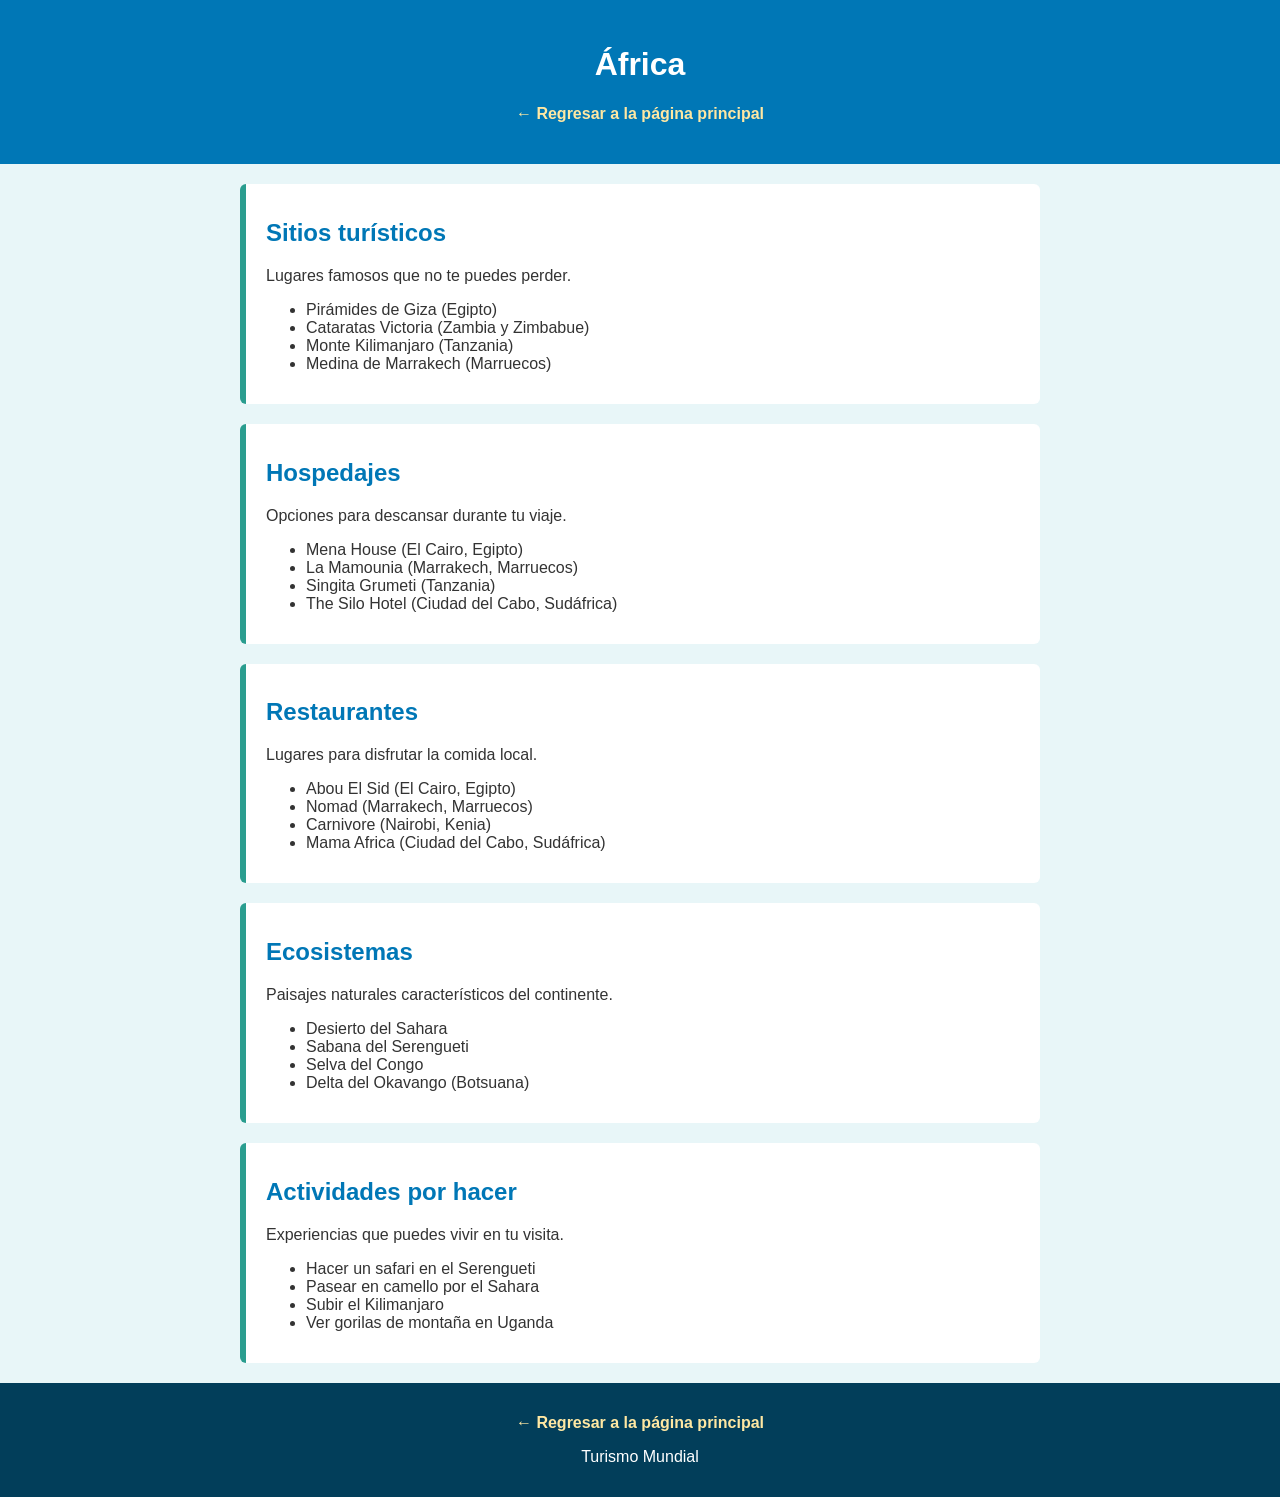
==== africa.html @ 2576be2b "Agregar página web" ====
<!DOCTYPE html>
<html lang="es">
<head>
  <meta charset="UTF-8">
  <title>África - Turismo Mundial</title>
  <!-- Conectamos la hoja de estilos -->
  <link rel="stylesheet" href="estilos.css">
</head>
<body>

  <header>
    <h1>África</h1>
    <!-- Enlace para regresar a la página principal -->
    <p><a href="index.html">← Regresar a la página principal</a></p>
  </header>

  <main>

    <!-- Sección 1: Sitios turísticos -->
    <section>
      <h2>Sitios turísticos</h2>
      <p>Lugares famosos que no te puedes perder.</p>
      <ul>
        <li>Pirámides de Giza (Egipto)</li>
        <li>Cataratas Victoria (Zambia y Zimbabue)</li>
        <li>Monte Kilimanjaro (Tanzania)</li>
        <li>Medina de Marrakech (Marruecos)</li>
      </ul>
    </section>

    <!-- Sección 2: Hospedajes -->
    <section>
      <h2>Hospedajes</h2>
      <p>Opciones para descansar durante tu viaje.</p>
      <ul>
        <li>Mena House (El Cairo, Egipto)</li>
        <li>La Mamounia (Marrakech, Marruecos)</li>
        <li>Singita Grumeti (Tanzania)</li>
        <li>The Silo Hotel (Ciudad del Cabo, Sudáfrica)</li>
      </ul>
    </section>

    <!-- Sección 3: Restaurantes -->
    <section>
      <h2>Restaurantes</h2>
      <p>Lugares para disfrutar la comida local.</p>
      <ul>
        <li>Abou El Sid (El Cairo, Egipto)</li>
        <li>Nomad (Marrakech, Marruecos)</li>
        <li>Carnivore (Nairobi, Kenia)</li>
        <li>Mama Africa (Ciudad del Cabo, Sudáfrica)</li>
      </ul>
    </section>

    <!-- Sección 4: Ecosistemas -->
    <section>
      <h2>Ecosistemas</h2>
      <p>Paisajes naturales característicos del continente.</p>
      <ul>
        <li>Desierto del Sahara</li>
        <li>Sabana del Serengueti</li>
        <li>Selva del Congo</li>
        <li>Delta del Okavango (Botsuana)</li>
      </ul>
    </section>

    <!-- Sección 5: Actividades por hacer -->
    <section>
      <h2>Actividades por hacer</h2>
      <p>Experiencias que puedes vivir en tu visita.</p>
      <ul>
        <li>Hacer un safari en el Serengueti</li>
        <li>Pasear en camello por el Sahara</li>
        <li>Subir el Kilimanjaro</li>
        <li>Ver gorilas de montaña en Uganda</li>
      </ul>
    </section>

  </main>

  <footer>
    <p><a href="index.html">← Regresar a la página principal</a></p>
    <p>Turismo Mundial</p>
  </footer>

</body>
</html>
---- estilos.css ----
/* Estilos para todo el sitio Turismo Mundial */

/* Fondo y letra de toda la página */
body {
  font-family: Arial, sans-serif;
  background-color: #e8f6f8;   /* azul cielo claro */
  color: #333333;
  margin: 0;
}

/* Encabezado: azul mar */
header {
  background-color: #0077b6;
  color: white;
  text-align: center;
  padding: 25px;
}

/* Contenido principal centrado */
main {
  max-width: 800px;
  margin: 20px auto;
  padding: 0 15px;
}

/* Cada sección es una "tarjeta" blanca */
section {
  background-color: white;
  border-left: 6px solid #2a9d8f;   /* verde naturaleza */
  border-radius: 6px;
  padding: 15px 20px;
  margin-bottom: 20px;
}

h2 {
  color: #0077b6;
}

/* Enlaces */
a {
  color: #e76f51;   /* naranja atardecer */
  font-weight: bold;
  text-decoration: none;
}

a:hover {
  text-decoration: underline;
}

header a {
  color: #ffe8a3;
}

/* Lista de continentes de la página principal */
.continentes {
  list-style: none;
  padding: 0;
}

.continentes li {
  background-color: #fff3d6;   /* arena */
  margin: 10px 0;
  padding: 12px;
  border-radius: 6px;
  font-size: 20px;
  text-align: center;
}

/* Pie de página */
footer {
  background-color: #023e5a;
  color: white;
  text-align: center;
  padding: 15px;
}

footer a {
  color: #ffe8a3;
}
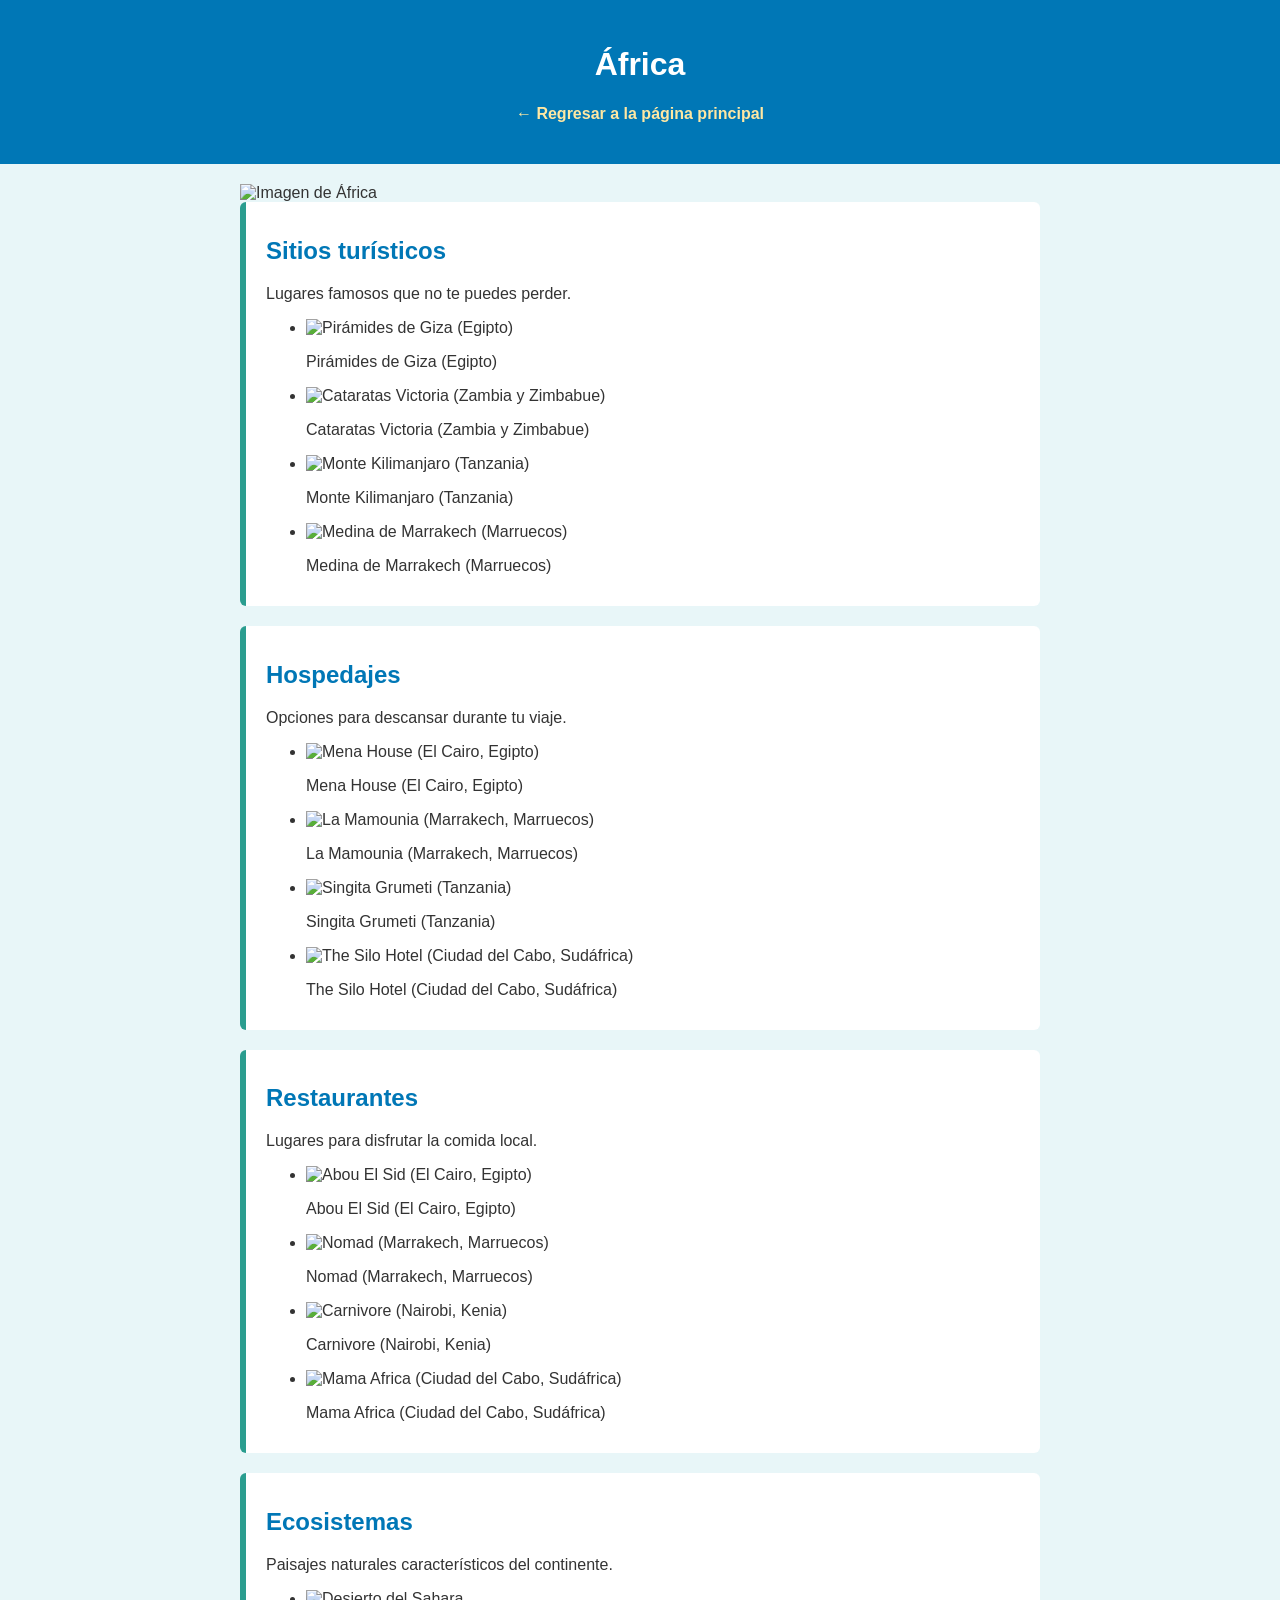
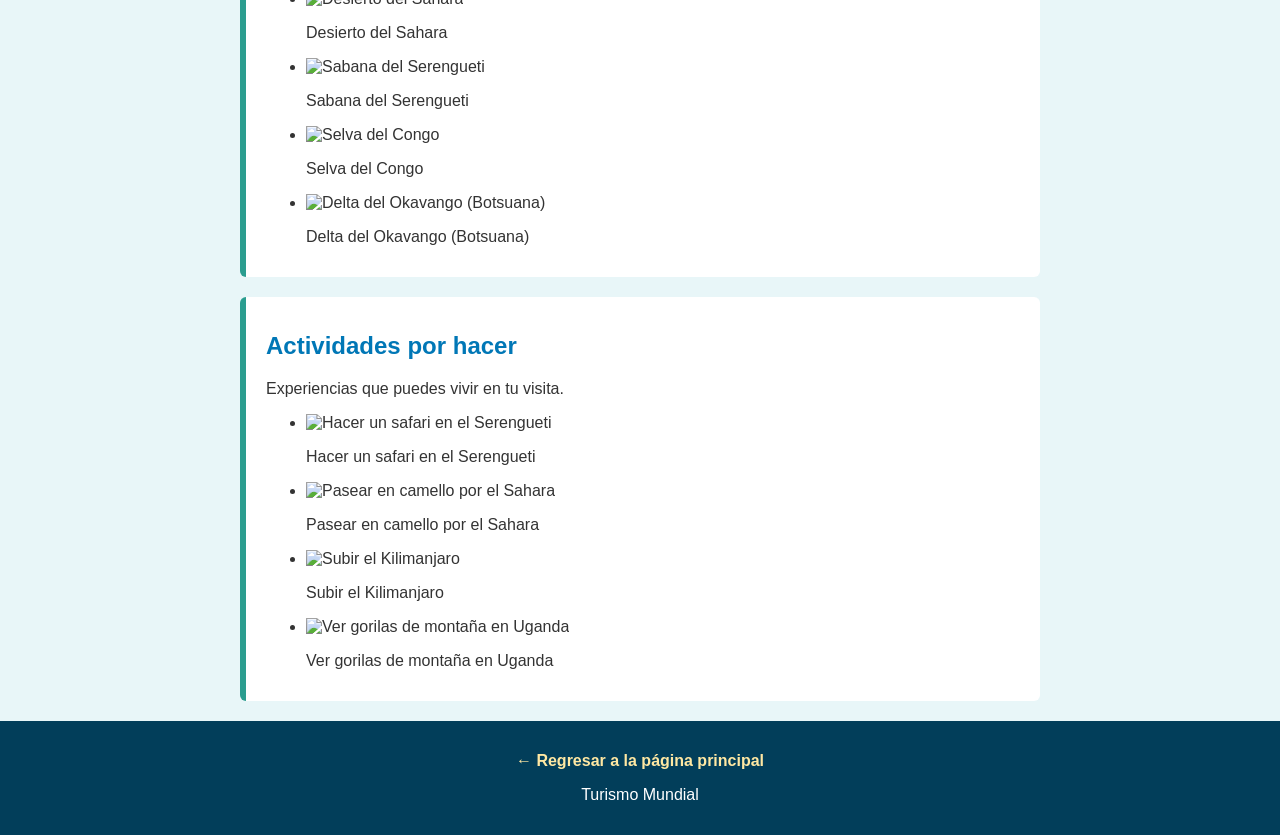
==== commit 262d857f: "Actualización de página web" ====
--- a/africa.html
+++ b/africa.html
@@ -15,16 +15,30 @@
   </header>
 
   <main>
+    <!-- Imagen del continente: cambia el archivo en la carpeta imagenes -->
+    <img class="banner" src="imagenes/africa.jpg" alt="Imagen de África">
 
     <!-- Sección 1: Sitios turísticos -->
     <section>
       <h2>Sitios turísticos</h2>
       <p>Lugares famosos que no te puedes perder.</p>
-      <ul>
-        <li>Pirámides de Giza (Egipto)</li>
-        <li>Cataratas Victoria (Zambia y Zimbabue)</li>
-        <li>Monte Kilimanjaro (Tanzania)</li>
-        <li>Medina de Marrakech (Marruecos)</li>
+      <ul class="galeria">
+        <li>
+          <img src="imagenes/africa/sitios1.jpg" alt="Pirámides de Giza (Egipto)">
+          <p>Pirámides de Giza (Egipto)</p>
+        </li>
+        <li>
+          <img src="imagenes/africa/sitios2.jpg" alt="Cataratas Victoria (Zambia y Zimbabue)">
+          <p>Cataratas Victoria (Zambia y Zimbabue)</p>
+        </li>
+        <li>
+          <img src="imagenes/africa/sitios3.jpg" alt="Monte Kilimanjaro (Tanzania)">
+          <p>Monte Kilimanjaro (Tanzania)</p>
+        </li>
+        <li>
+          <img src="imagenes/africa/sitios4.jpg" alt="Medina de Marrakech (Marruecos)">
+          <p>Medina de Marrakech (Marruecos)</p>
+        </li>
       </ul>
     </section>
 
@@ -32,11 +46,23 @@
     <section>
       <h2>Hospedajes</h2>
       <p>Opciones para descansar durante tu viaje.</p>
-      <ul>
-        <li>Mena House (El Cairo, Egipto)</li>
-        <li>La Mamounia (Marrakech, Marruecos)</li>
-        <li>Singita Grumeti (Tanzania)</li>
-        <li>The Silo Hotel (Ciudad del Cabo, Sudáfrica)</li>
+      <ul class="galeria">
+        <li>
+          <img src="imagenes/africa/hospedajes1.jpg" alt="Mena House (El Cairo, Egipto)">
+          <p>Mena House (El Cairo, Egipto)</p>
+        </li>
+        <li>
+          <img src="imagenes/africa/hospedajes2.jpg" alt="La Mamounia (Marrakech, Marruecos)">
+          <p>La Mamounia (Marrakech, Marruecos)</p>
+        </li>
+        <li>
+          <img src="imagenes/africa/hospedajes3.jpg" alt="Singita Grumeti (Tanzania)">
+          <p>Singita Grumeti (Tanzania)</p>
+        </li>
+        <li>
+          <img src="imagenes/africa/hospedajes4.jpg" alt="The Silo Hotel (Ciudad del Cabo, Sudáfrica)">
+          <p>The Silo Hotel (Ciudad del Cabo, Sudáfrica)</p>
+        </li>
       </ul>
     </section>
 
@@ -44,11 +70,23 @@
     <section>
       <h2>Restaurantes</h2>
       <p>Lugares para disfrutar la comida local.</p>
-      <ul>
-        <li>Abou El Sid (El Cairo, Egipto)</li>
-        <li>Nomad (Marrakech, Marruecos)</li>
-        <li>Carnivore (Nairobi, Kenia)</li>
-        <li>Mama Africa (Ciudad del Cabo, Sudáfrica)</li>
+      <ul class="galeria">
+        <li>
+          <img src="imagenes/africa/restaurantes1.jpg" alt="Abou El Sid (El Cairo, Egipto)">
+          <p>Abou El Sid (El Cairo, Egipto)</p>
+        </li>
+        <li>
+          <img src="imagenes/africa/restaurantes2.jpg" alt="Nomad (Marrakech, Marruecos)">
+          <p>Nomad (Marrakech, Marruecos)</p>
+        </li>
+        <li>
+          <img src="imagenes/africa/restaurantes3.jpg" alt="Carnivore (Nairobi, Kenia)">
+          <p>Carnivore (Nairobi, Kenia)</p>
+        </li>
+        <li>
+          <img src="imagenes/africa/restaurantes4.jpg" alt="Mama Africa (Ciudad del Cabo, Sudáfrica)">
+          <p>Mama Africa (Ciudad del Cabo, Sudáfrica)</p>
+        </li>
       </ul>
     </section>
 
@@ -56,11 +94,23 @@
     <section>
       <h2>Ecosistemas</h2>
       <p>Paisajes naturales característicos del continente.</p>
-      <ul>
-        <li>Desierto del Sahara</li>
-        <li>Sabana del Serengueti</li>
-        <li>Selva del Congo</li>
-        <li>Delta del Okavango (Botsuana)</li>
+      <ul class="galeria">
+        <li>
+          <img src="imagenes/africa/ecosistemas1.jpg" alt="Desierto del Sahara">
+          <p>Desierto del Sahara</p>
+        </li>
+        <li>
+          <img src="imagenes/africa/ecosistemas2.jpg" alt="Sabana del Serengueti">
+          <p>Sabana del Serengueti</p>
+        </li>
+        <li>
+          <img src="imagenes/africa/ecosistemas3.jpg" alt="Selva del Congo">
+          <p>Selva del Congo</p>
+        </li>
+        <li>
+          <img src="imagenes/africa/ecosistemas4.jpg" alt="Delta del Okavango (Botsuana)">
+          <p>Delta del Okavango (Botsuana)</p>
+        </li>
       </ul>
     </section>
 
@@ -68,11 +118,23 @@
     <section>
       <h2>Actividades por hacer</h2>
       <p>Experiencias que puedes vivir en tu visita.</p>
-      <ul>
-        <li>Hacer un safari en el Serengueti</li>
-        <li>Pasear en camello por el Sahara</li>
-        <li>Subir el Kilimanjaro</li>
-        <li>Ver gorilas de montaña en Uganda</li>
+      <ul class="galeria">
+        <li>
+          <img src="imagenes/africa/actividades1.jpg" alt="Hacer un safari en el Serengueti">
+          <p>Hacer un safari en el Serengueti</p>
+        </li>
+        <li>
+          <img src="imagenes/africa/actividades2.jpg" alt="Pasear en camello por el Sahara">
+          <p>Pasear en camello por el Sahara</p>
+        </li>
+        <li>
+          <img src="imagenes/africa/actividades3.jpg" alt="Subir el Kilimanjaro">
+          <p>Subir el Kilimanjaro</p>
+        </li>
+        <li>
+          <img src="imagenes/africa/actividades4.jpg" alt="Ver gorilas de montaña en Uganda">
+          <p>Ver gorilas de montaña en Uganda</p>
+        </li>
       </ul>
     </section>
 
@@ -84,4 +146,4 @@
   </footer>
 
 </body>
-</html>
+</html>
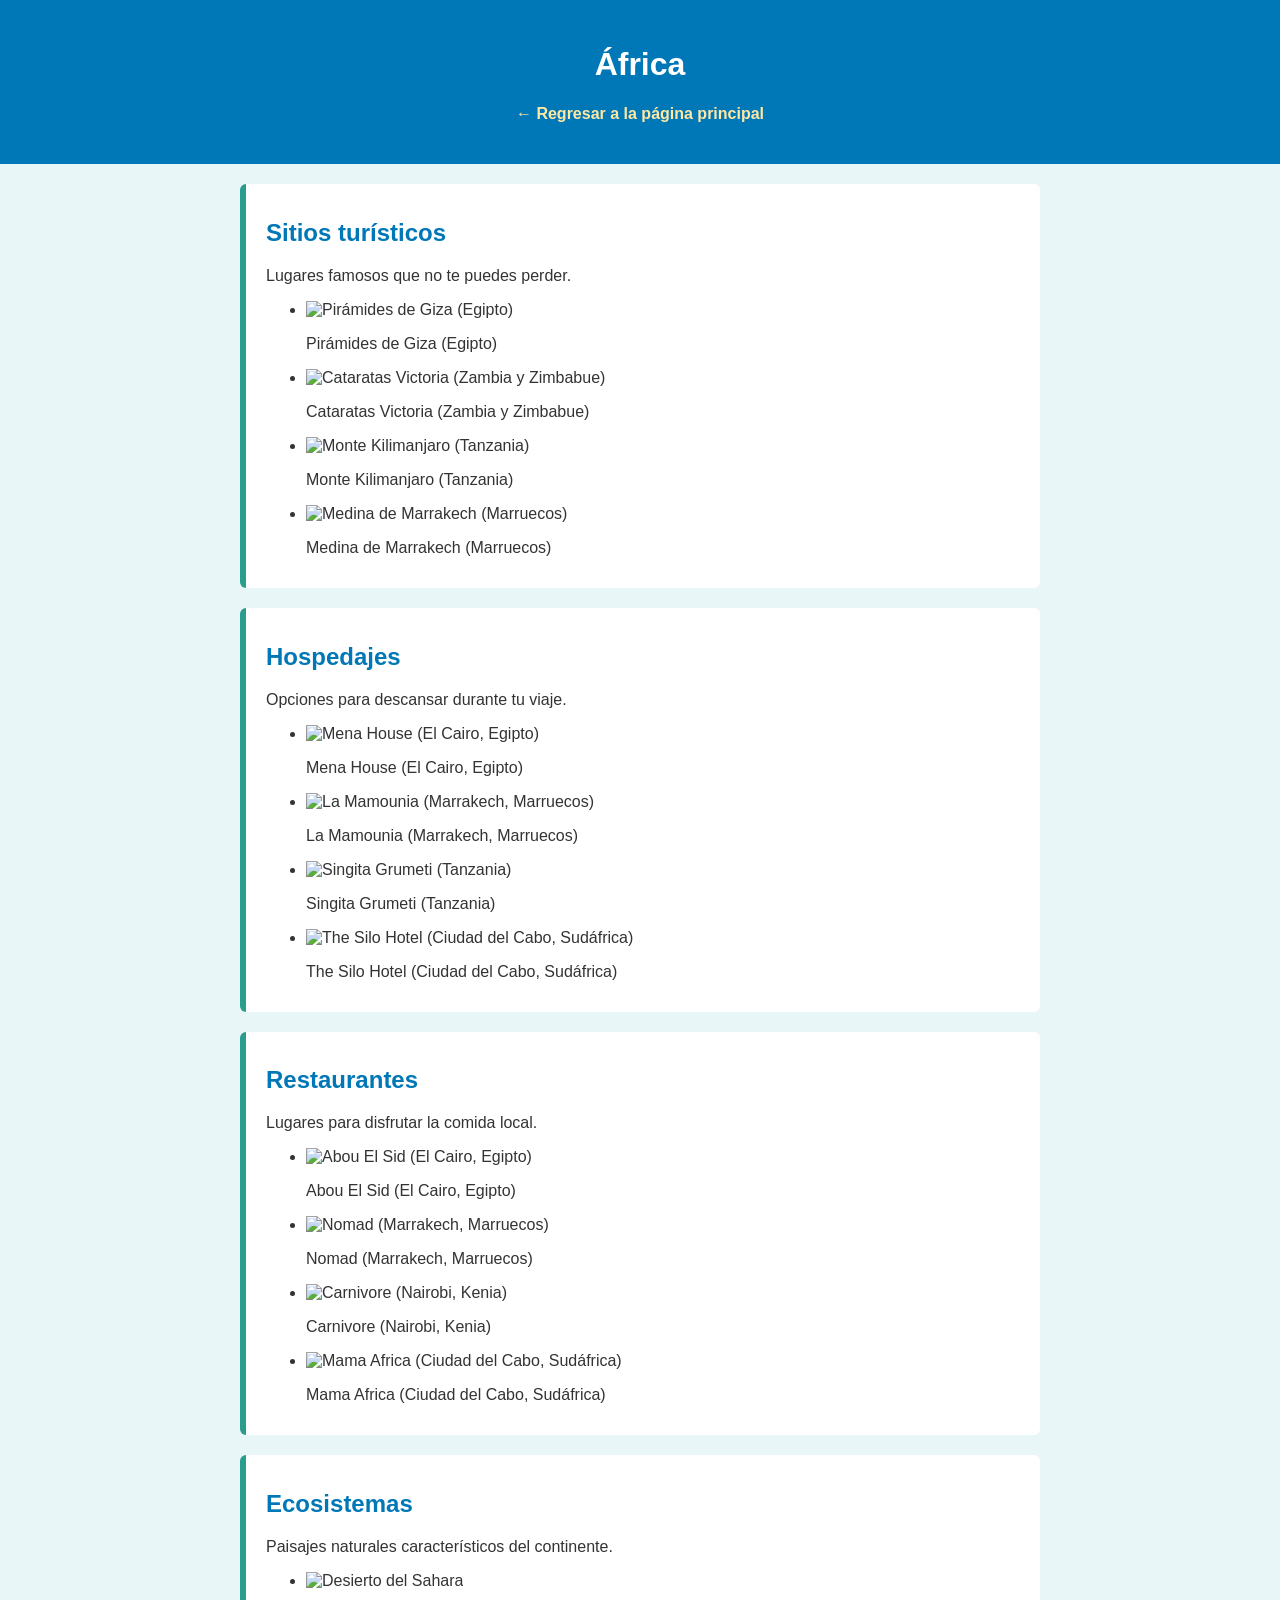
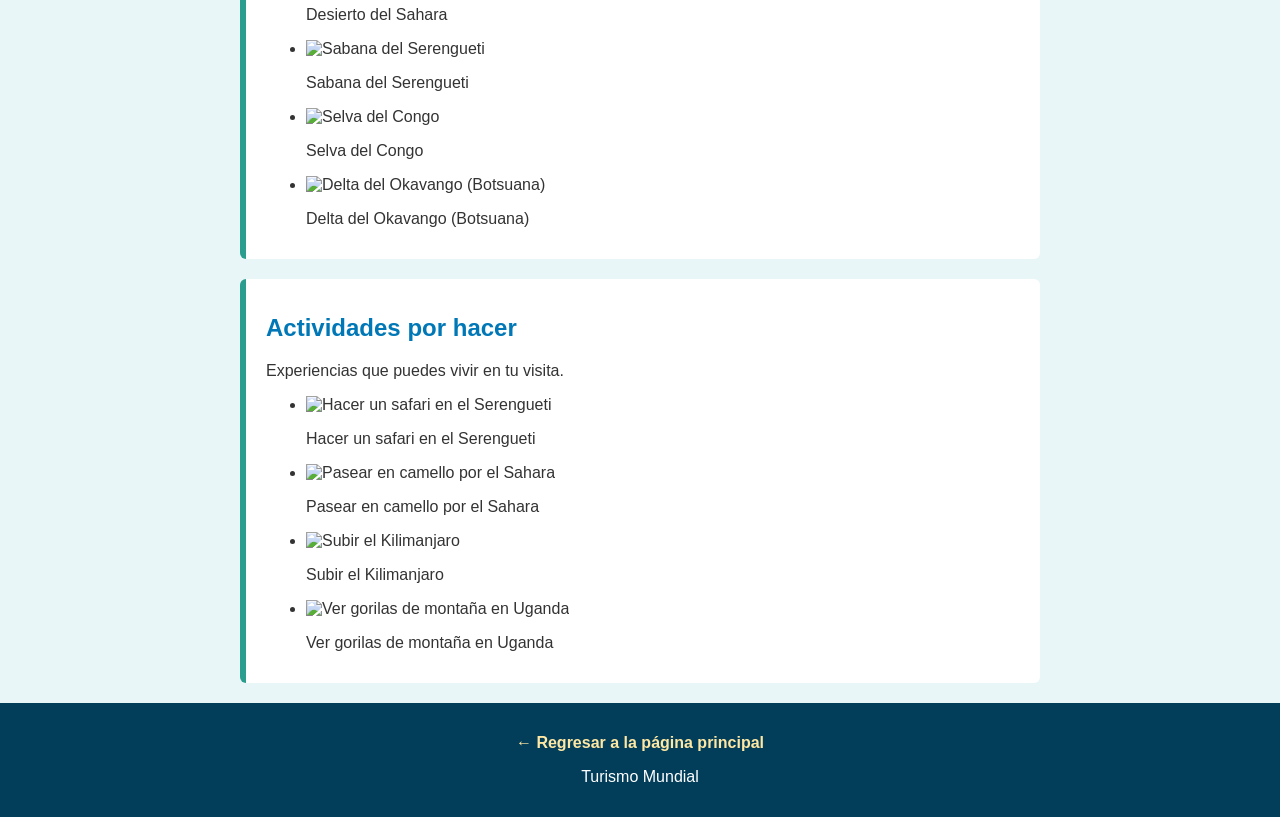
==== commit cdfe6e4a: "actulizacion 3" ====
--- a/africa.html
+++ b/africa.html
@@ -15,28 +15,25 @@
   </header>
 
   <main>
-    <!-- Imagen del continente: cambia el archivo en la carpeta imagenes -->
-    <img class="banner" src="imagenes/africa.jpg" alt="Imagen de África">
-
-    <!-- Sección 1: Sitios turísticos -->
+<!-- Sección 1: Sitios turísticos -->
     <section>
       <h2>Sitios turísticos</h2>
       <p>Lugares famosos que no te puedes perder.</p>
       <ul class="galeria">
         <li>
-          <img src="imagenes/africa/sitios1.jpg" alt="Pirámides de Giza (Egipto)">
+          <img src="https://th.bing.com/th/id/R.768ca44bdd387d6ba20e52110ec8bd03?rik=dCNwOAlUNWCqkQ&riu=http%3a%2f%2f2.bp.blogspot.com%2f-4NAfuCss2q0%2fUnPmYunw-5I%2fAAAAAAAAADU%2f5Pkf2SUDOR0%2fs1600%2fpiramides%2bde%2begipto.jpg&ehk=ZJJgpn4yNlI2YOvXndTqfdFWeFtKutyJLXcb1Z01NKk%3d&risl=&pid=ImgRaw&r=0" alt="Pirámides de Giza (Egipto)" width="100" height="100">
           <p>Pirámides de Giza (Egipto)</p>
         </li>
         <li>
-          <img src="imagenes/africa/sitios2.jpg" alt="Cataratas Victoria (Zambia y Zimbabue)">
+          <img src="https://th.bing.com/th/id/R.baa5721fb52f8c47ea06c1d7682e9455?rik=1KSh3PaXjyCf%2fw&pid=ImgRaw&r=0" alt="Cataratas Victoria (Zambia y Zimbabue)" width="100" height="100">
           <p>Cataratas Victoria (Zambia y Zimbabue)</p>
         </li>
         <li>
-          <img src="imagenes/africa/sitios3.jpg" alt="Monte Kilimanjaro (Tanzania)">
+          <img src="https://www.climbing-kilimanjaro.com/wp-content/uploads/2020/11/Mount-Kilimanjaro-Meaning.jpg" alt="Monte Kilimanjaro (Tanzania)" width="100" height="100">
           <p>Monte Kilimanjaro (Tanzania)</p>
         </li>
         <li>
-          <img src="imagenes/africa/sitios4.jpg" alt="Medina de Marrakech (Marruecos)">
+          <img src="https://tse2.mm.bing.net/th/id/OIP.reGWHi2_M_Wc8b5wgucM5gHaDI?r=0&rs=1&pid=ImgDetMain&o=7&rm=3" alt="Medina de Marrakech (Marruecos)" width="100" height="100">
           <p>Medina de Marrakech (Marruecos)</p>
         </li>
       </ul>
@@ -48,19 +45,19 @@
       <p>Opciones para descansar durante tu viaje.</p>
       <ul class="galeria">
         <li>
-          <img src="imagenes/africa/hospedajes1.jpg" alt="Mena House (El Cairo, Egipto)">
+          <img src="https://th.bing.com/th/id/R.13c5f0220e551260d409c9324e1267b0?rik=W72GrSSvdbEp6g&pid=ImgRaw&r=0" alt="Mena House (El Cairo, Egipto)"width="100" height="100">
           <p>Mena House (El Cairo, Egipto)</p>
         </li>
         <li>
-          <img src="imagenes/africa/hospedajes2.jpg" alt="La Mamounia (Marrakech, Marruecos)">
+          <img src="https://th.bing.com/th/id/R.504153f3d18b4b4530a18dc0b3a41538?rik=aGIJ4gbE9kWX8A&pid=ImgRaw&r=0" alt="La Mamounia (Marrakech, Marruecos)" width="100" height="100">
           <p>La Mamounia (Marrakech, Marruecos)</p>
         </li>
         <li>
-          <img src="imagenes/africa/hospedajes3.jpg" alt="Singita Grumeti (Tanzania)">
+          <img src="https://tse1.mm.bing.net/th/id/OIP.kUewGB_MYCseiE6moNeuxQHaE8?r=0&rs=1&pid=ImgDetMain&o=7&rm=3" alt="Singita Grumeti (Tanzania)" width="100" height="100">
           <p>Singita Grumeti (Tanzania)</p>
         </li>
         <li>
-          <img src="imagenes/africa/hospedajes4.jpg" alt="The Silo Hotel (Ciudad del Cabo, Sudáfrica)">
+          <img src="https://www.e-architect.com/wp-content/uploads/2024/08/the-silo-hotel-cape-town-zeitz-mocaa-wb.webp" alt="The Silo Hotel (Ciudad del Cabo, Sudáfrica)" width="100" height="100">
           <p>The Silo Hotel (Ciudad del Cabo, Sudáfrica)</p>
         </li>
       </ul>
@@ -72,19 +69,19 @@
       <p>Lugares para disfrutar la comida local.</p>
       <ul class="galeria">
         <li>
-          <img src="imagenes/africa/restaurantes1.jpg" alt="Abou El Sid (El Cairo, Egipto)">
+          <img src="https://www.revigorate.com/images/Abou-El-Sid-Restaurant-Cairo.jpg" alt="Abou El Sid (El Cairo, Egipto)" width="100" height="100">
           <p>Abou El Sid (El Cairo, Egipto)</p>
         </li>
         <li>
-          <img src="imagenes/africa/restaurantes2.jpg" alt="Nomad (Marrakech, Marruecos)">
+          <img src="https://dynamic-media-cdn.tripadvisor.com/media/photo-o/06/f7/2e/ee/nomad.jpg?w=900&h=500&s=1" alt="Nomad (Marrakech, Marruecos)" width="100" height="100">
           <p>Nomad (Marrakech, Marruecos)</p>
         </li>
         <li>
-          <img src="imagenes/africa/restaurantes3.jpg" alt="Carnivore (Nairobi, Kenia)">
+          <img src="https://dynamic-media-cdn.tripadvisor.com/media/photo-o/32/58/fb/cf/golden-hour-at-coco-rooftop.jpg?w=800&h=600&s=1" alt="Carnivore (Nairobi, Kenia)" width="100" height="100">
           <p>Carnivore (Nairobi, Kenia)</p>
         </li>
         <li>
-          <img src="imagenes/africa/restaurantes4.jpg" alt="Mama Africa (Ciudad del Cabo, Sudáfrica)">
+          <img src="https://cf.bstatic.com/xdata/images/hotel/max1024x768/768650504.jpg?k=9939a9b1e639a0865e86d4a1de75a4a0684dbdfd98001fbc8e68f1c56d61639c&o=&hp=1" alt="Mama Africa (Ciudad del Cabo, Sudáfrica)" width="100" height="100">
           <p>Mama Africa (Ciudad del Cabo, Sudáfrica)</p>
         </li>
       </ul>
@@ -96,19 +93,19 @@
       <p>Paisajes naturales característicos del continente.</p>
       <ul class="galeria">
         <li>
-          <img src="imagenes/africa/ecosistemas1.jpg" alt="Desierto del Sahara">
+          <img src="https://cdn.getyourguide.com/img/location/5cf8e8653f7c6.jpeg/88.jpg" alt="Desierto del Sahara" width="100" height="100">
           <p>Desierto del Sahara</p>
         </li>
         <li>
-          <img src="imagenes/africa/ecosistemas2.jpg" alt="Sabana del Serengueti">
+          <img src="https://th.bing.com/th/id/R.13acb8fc9c35a1bcd21244a8ec53fc60?rik=l6ddA8h2H9c%2bjQ&pid=ImgRaw&r=0" alt="Sabana del Serengueti" width="100" height="100">
           <p>Sabana del Serengueti</p>
         </li>
         <li>
-          <img src="imagenes/africa/ecosistemas3.jpg" alt="Selva del Congo">
+          <img src="https://tse1.mm.bing.net/th/id/OIP._ZOjgNW0a3yP_-TwZbe9OwHaE8?r=0&rs=1&pid=ImgDetMain&o=7&rm=3" alt="Selva del Congo" width="100" height="100">
           <p>Selva del Congo</p>
         </li>
         <li>
-          <img src="imagenes/africa/ecosistemas4.jpg" alt="Delta del Okavango (Botsuana)">
+          <img src="https://img.freepik.com/fotos-premium/vista-aerea-delta-okavango-botsuana-sitio-patrimonio-mundial-unesco-conocido-su-ecosistema-unico_14117-993646.jpg?w=2000" alt="Delta del Okavango (Botsuana)" width="100" height="100">
           <p>Delta del Okavango (Botsuana)</p>
         </li>
       </ul>
@@ -120,19 +117,19 @@
       <p>Experiencias que puedes vivir en tu visita.</p>
       <ul class="galeria">
         <li>
-          <img src="imagenes/africa/actividades1.jpg" alt="Hacer un safari en el Serengueti">
+          <img src="https://tse3.mm.bing.net/th/id/OIP.hiGVq90e-f6fYn7svfojjQHaC9?r=0&rs=1&pid=ImgDetMain&o=7&rm=3" alt="Hacer un safari en el Serengueti" width="100" height="100">
           <p>Hacer un safari en el Serengueti</p>
         </li>
         <li>
-          <img src="imagenes/africa/actividades2.jpg" alt="Pasear en camello por el Sahara">
+          <img src="https://tse3.mm.bing.net/th/id/OIP.GwOtPeaY2syhf1rbeROJNgHaDQ?r=0&rs=1&pid=ImgDetMain&o=7&rm=3" alt="Pasear en camello por el Sahara" width="100" height="100">
           <p>Pasear en camello por el Sahara</p>
         </li>
         <li>
-          <img src="imagenes/africa/actividades3.jpg" alt="Subir el Kilimanjaro">
+          <img src="https://viajarviajes.com/wp-content/uploads/2025/08/subir-al-monte-kilimanjaro-rutas-y-consejos-esenciales.jpg" alt="Subir el Kilimanjaro" width="100" height="100">
           <p>Subir el Kilimanjaro</p>
         </li>
         <li>
-          <img src="imagenes/africa/actividades4.jpg" alt="Ver gorilas de montaña en Uganda">
+          <img src="https://africangorillatour.com/wp-content/uploads/2023/12/Conozca-a-los-gorilas-de-montana-en-su-habitat-natural-en-su-safari-a-Uganda-desde-todo-el-mundo..jpg" alt="Ver gorilas de montaña en Uganda" width="100" height="100">
           <p>Ver gorilas de montaña en Uganda</p>
         </li>
       </ul>
